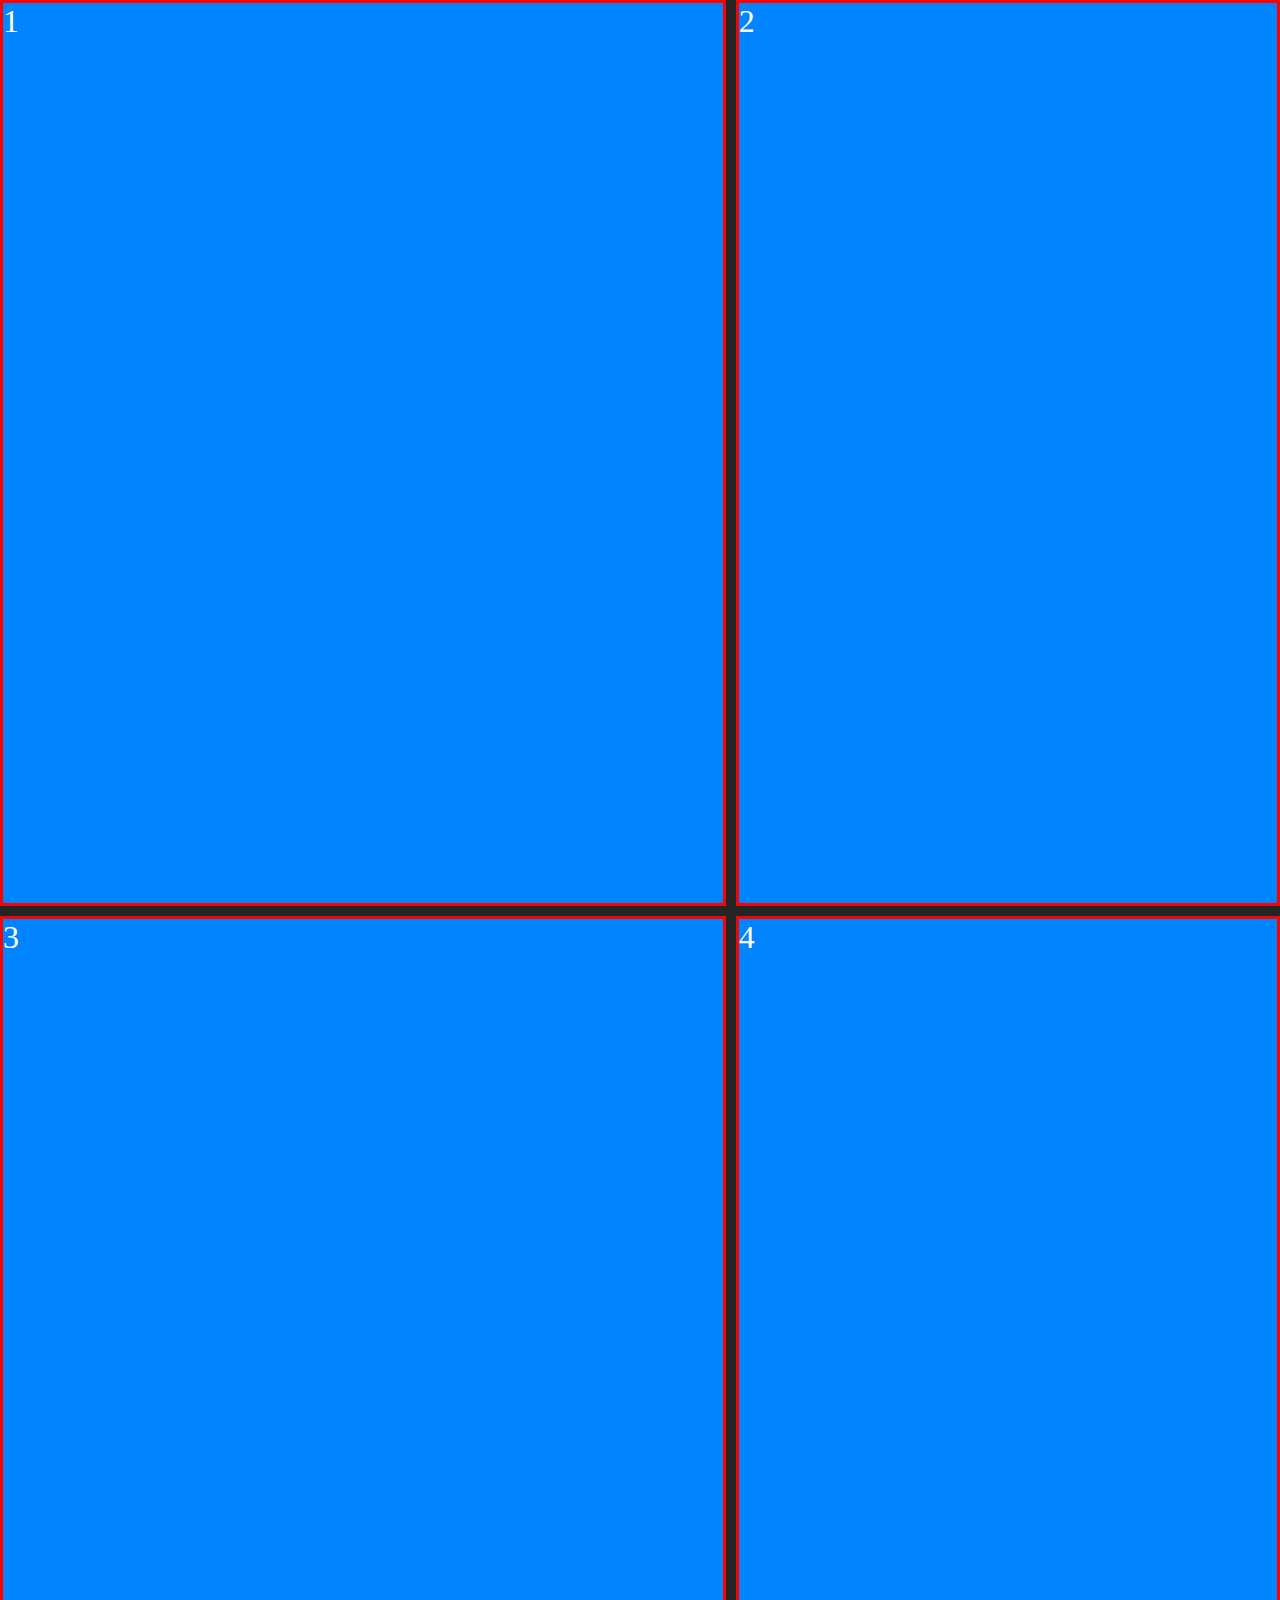
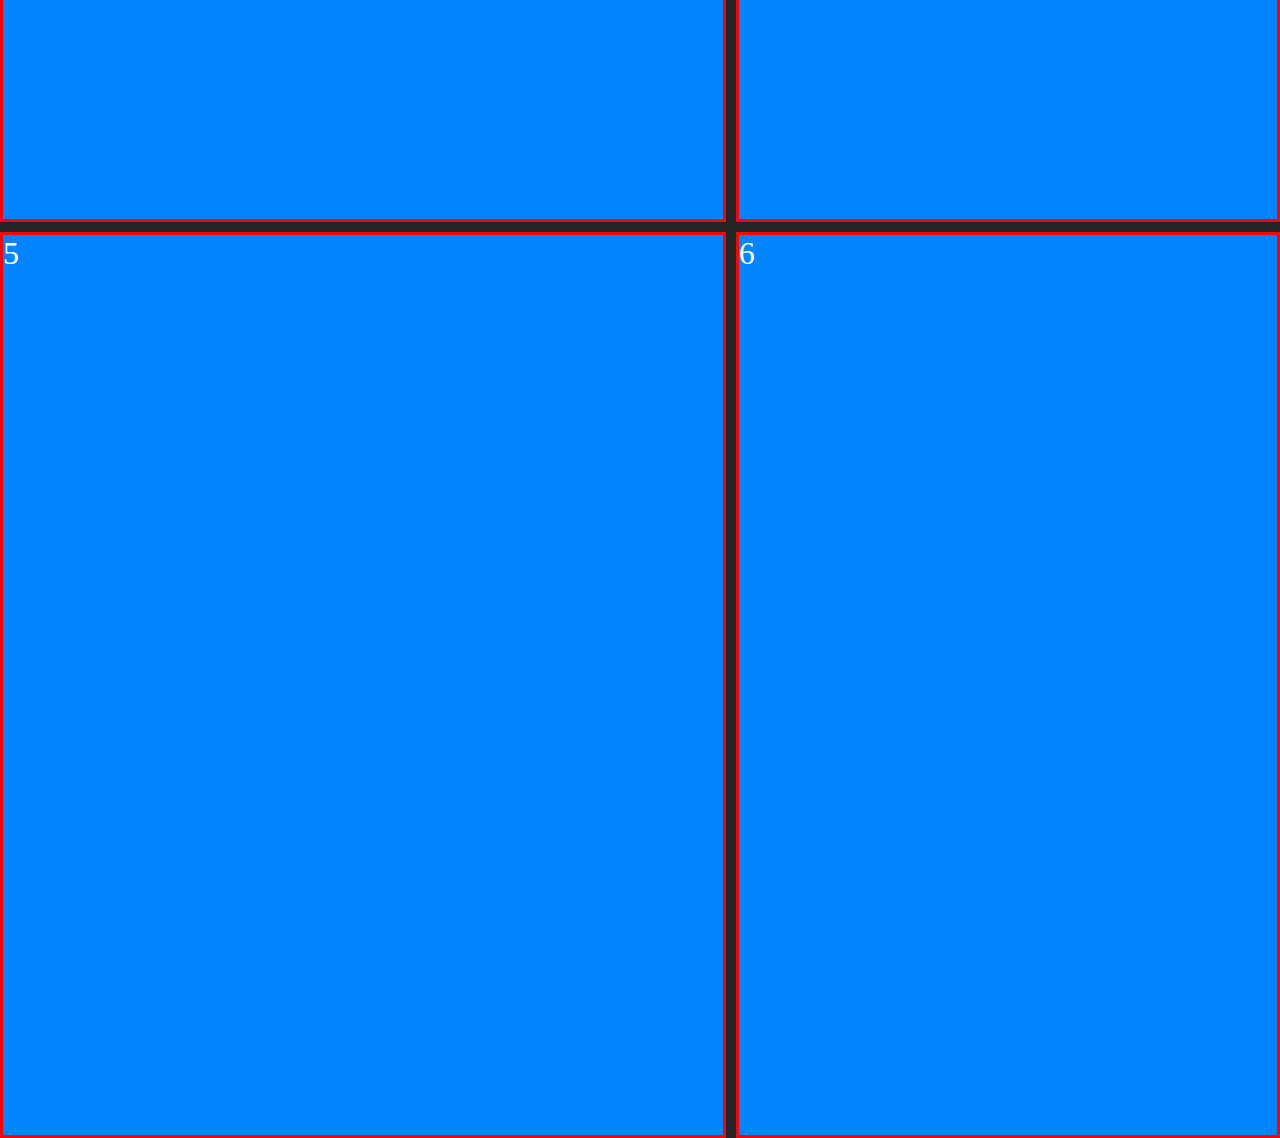
==== Mock-Test-1-Web-Development-PPT/5.Grid-Layout/index.html @ 250f666e "new" ====
<!DOCTYPE html>
<html lang="en">
<head>
    <meta charset="UTF-8">
    <meta name="viewport" content="width=device-width, initial-scale=1.0">
    <link rel="stylesheet" href="style.css">
    <title>Document</title>
</head>
<body>
   <div class="box">1</div>
   <div class="box">2</div>
   <div class="box">3</div>
   <div class="box">4</div>
   <div class="box">5</div>
   <div class="box">6</div>
</body>
</html>
---- Mock-Test-1-Web-Development-PPT/5.Grid-Layout/style.css ----
body{
    margin: 0;
    background-color: rgb(37, 37, 37);
    display: grid;
    grid-template-columns: 4fr 3fr;
    grid-gap: 10px;
}

.box{
    width: auto;
    height: 100vh;
    background-color: rgb(0,132,255);
    font: 100 2rem cursive;
    color: white;
    border: 3px solid red;
}
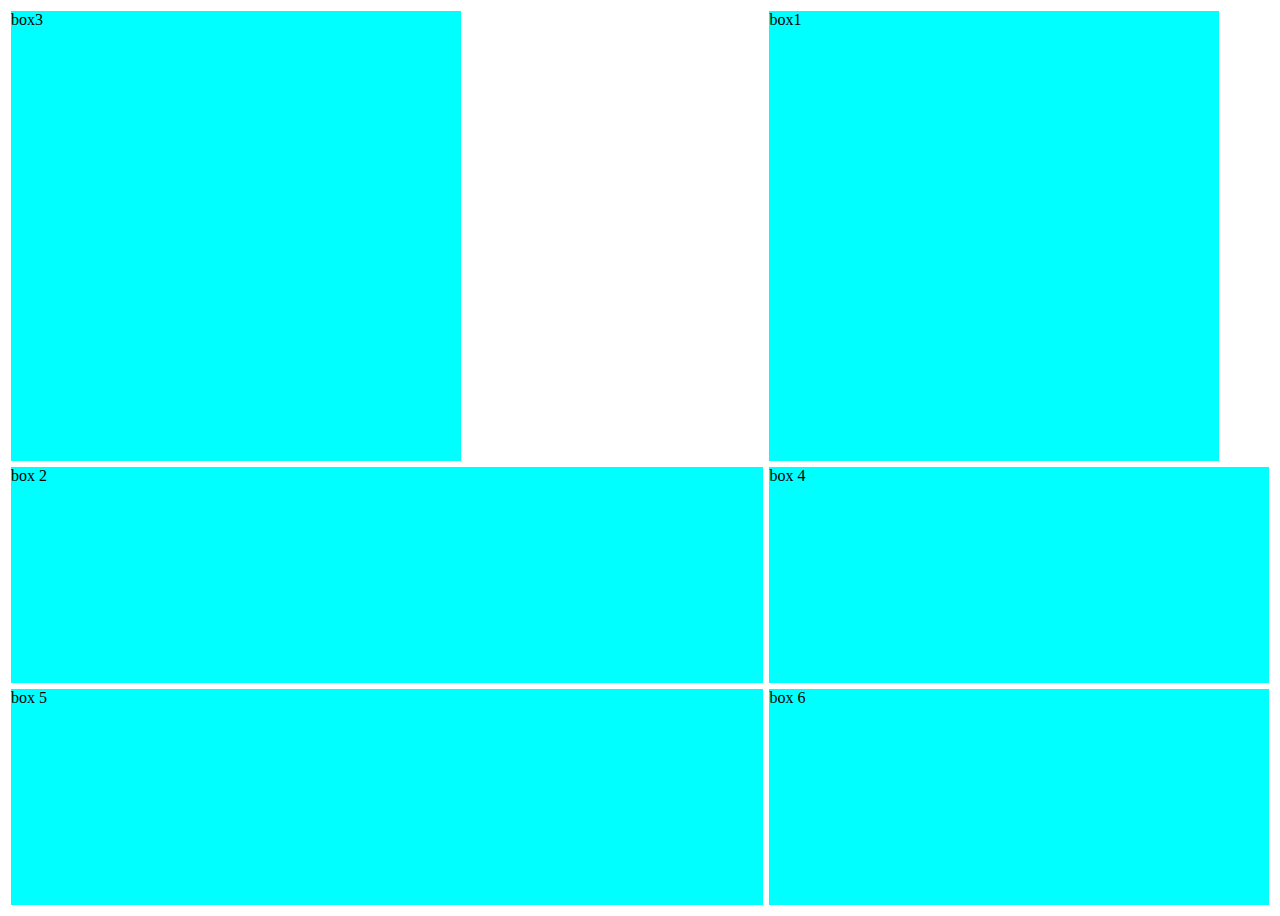
==== commit d812e36a: "new" ====
--- a/Mock-Test-1-Web-Development-PPT/5.Grid-Layout/index.html
+++ b/Mock-Test-1-Web-Development-PPT/5.Grid-Layout/index.html
@@ -7,11 +7,17 @@
     <title>Document</title>
 </head>
 <body>
-   <div class="box">1</div>
-   <div class="box">2</div>
-   <div class="box">3</div>
-   <div class="box">4</div>
-   <div class="box">5</div>
-   <div class="box">6</div>
+    <div class="container">
+        <div class="items" id="item1">box1</div>
+        <div class="items" id="item2">box 2</div>
+        <div class="items" id="item3">box3</div>
+        <div class="items" id="item4">box 4</div>
+        <div class="items" id="item5">box 5</div>
+        <div class="items" id="item6">box 6</div>
+
+        
+        </div>
+      </div>
+      
 </body>
 </html>--- a/Mock-Test-1-Web-Development-PPT/5.Grid-Layout/style.css
+++ b/Mock-Test-1-Web-Development-PPT/5.Grid-Layout/style.css
@@ -1,17 +1,32 @@
-body{
-    margin: 0;
-    background-color: rgb(37, 37, 37);
+.container{
     display: grid;
-    grid-template-columns: 4fr 3fr;
-    grid-gap: 10px;
+    grid-template-columns: 3fr 2fr;
+    grid-template-rows: 1fr 1fr 1fr;
+    height: 100vh;
+    
 }
 
-.box{
-    width: auto;
-    height: 100vh;
-    background-color: rgb(0,132,255);
-    font: 100 2rem cursive;
-    color: white;
-    border: 3px solid red;
+.items{
+    display: grid;
+    grid-template-columns: 2fr 3fr;
+    background-color: aqua;
+    border: 3px solid white;
+    /* height: 100vh; */
+  
 }
 
+#item1{
+    height: 50vh;
+    width: 50vh;
+}
+
+#item3{
+    height: 50vh;
+    width: 50vh;
+  grid-row-start: 1; 
+  grid-row-end: 2;
+}
+
+
+
+
